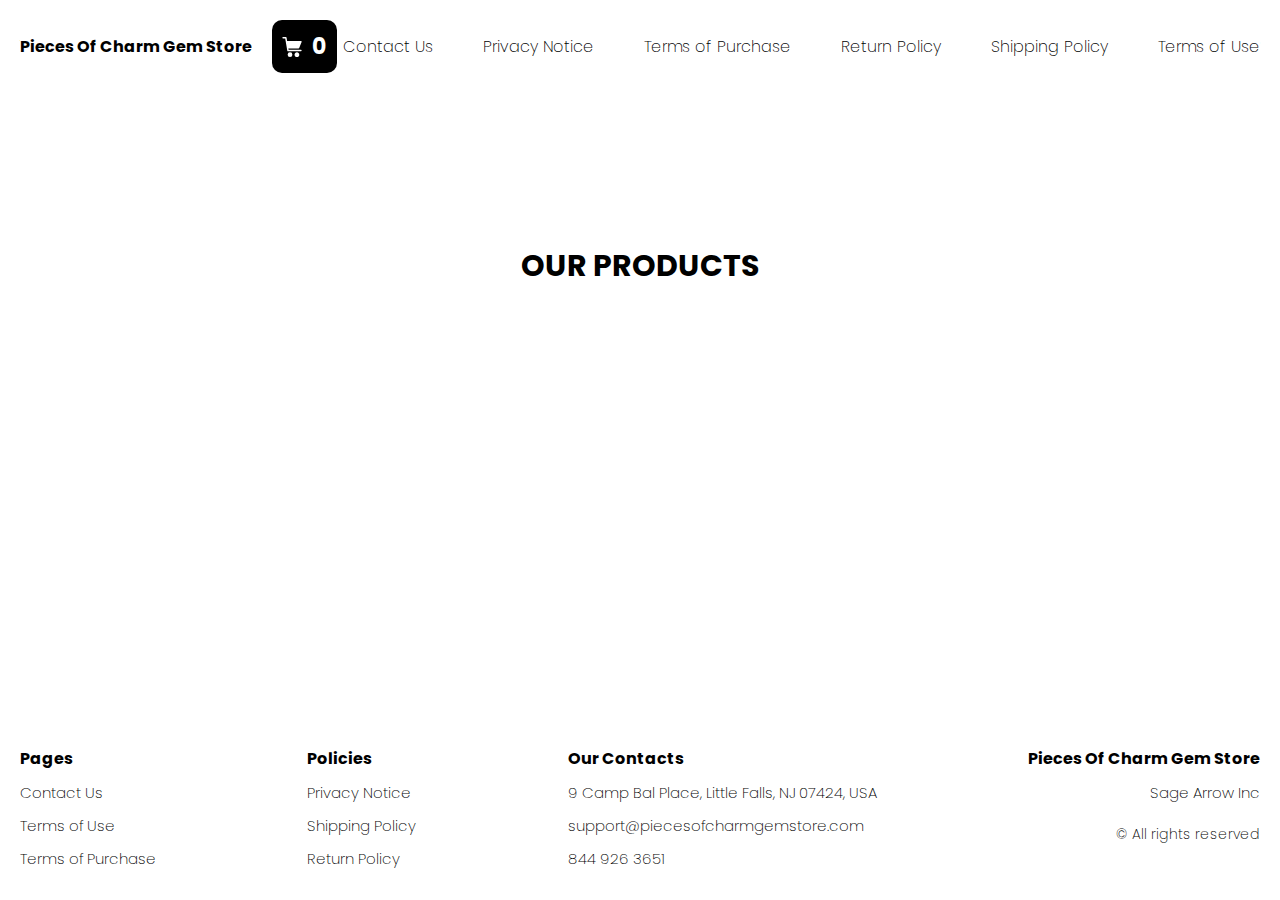
==== index.html @ ecb06dd4 "+" ====
<!DOCTYPE html>
<html lang="en">
  <head>
    <meta charset="UTF-8" />
    <meta http-equiv="X-UA-Compatible" content="IE=edge" />
    <meta name="viewport" content="width=device-width, initial-scale=1.0" />
    <link rel="stylesheet" href="./css/style.css" />
    <title>Shop</title>
  </head>

  <body>
    <div class="wrapper">
      <div class="error__overlay js_error__overlay">
        <div class="error">
          <span class="text bold error__text error__title">ERROR:</span>
          <p class="text error__text">You cannot add more than $500 worth of items to your cart.</p>
          <p class="text error__text">The selected item will not be added.</p>
          <button class="text error__btn js_error__btn">close</button>
        </div>
      </div>

      <main class="main">
        <div class="header__wrapper">
          <div class="container">
            <header class="header">
              <div class="header__flex">
                <button class="header__btn js_menu-btn">
                  <span></span>
                </button>
                <a href="./index.html" class="header__logo logo js_website-name">website name</a>
                <a href="./shop.html" class="cart__btn">
                  <svg
                    xmlns="http://www.w3.org/2000/svg"
                    xmlns:xlink="http://www.w3.org/1999/xlink"
                    x="0px"
                    y="0px"
                    viewBox="0 0 424.449 424.449"
                    style="enable-background: new 0 0 424.449 424.449"
                    xml:space="preserve"
                  >
                    <g>
                      <g>
                        <g>
                          <circle cx="170.241" cy="374.273" r="50.176"></circle>
                          <path
                            d="M316.673,324.098L316.673,324.098c-27.711,0-50.176,22.465-50.176,50.176s22.465,50.176,50.176,50.176
                       c27.711,0,50.176-22.465,50.176-50.176S344.384,324.098,316.673,324.098z"
                          ></path>
                          <path
                            d="M402.177,272.897H140.545l-5.12-29.696h215.04c6.326,0.019,12.017-3.843,14.336-9.728l51.2-129.024
                       c3.111-7.892-0.766-16.812-8.658-19.922c-1.808-0.713-3.735-1.076-5.678-1.07H108.801L96.513,12.801
                       c-1.262-7.471-7.784-12.906-15.36-12.8h-58.88c-8.483,0-15.36,6.877-15.36,15.36s6.877,15.36,15.36,15.36h46.08l44.032,260.096
                       c1.262,7.471,7.784,12.906,15.36,12.8h274.432c8.483,0,15.36-6.877,15.36-15.36C417.537,279.774,410.66,272.897,402.177,272.897z
                       "
                          ></path>
                        </g>
                      </g>
                    </g>
                  </svg>
                  <span class="cart__span js_cart__span">0</span>
                </a>
              </div>

              <nav class="nav js_menu">
                <ul class="nav__list">
                  <li class="nav__item">
                    <a href="./contacts.html" class="nav__link">Contact Us</a>
                  </li>
                  <li class="nav__item">
                    <a href="./privacy.html" class="nav__link">Privacy Notice</a>
                  </li>
                  <li class="nav__item">
                    <a href="./purchase.html" class="nav__link">Terms of Purchase</a>
                  </li>
                  <li class="nav__item">
                    <a href="./return.html" class="nav__link">Return Policy</a>
                  </li>
                  <li class="nav__item">
                    <a href="./shipping.html" class="nav__link">Shipping Policy</a>
                  </li>
                  <li class="nav__item">
                    <a href="./use.html" class="nav__link">Terms of Use</a>
                  </li>
                </ul>
              </nav>
            </header>
          </div>
        </div>

        <div class="hero__wrapper">
          <div class="container">
            <section class="hero"></section>
          </div>
        </div>

        <div class="policy__wrapper">
          <div class="container">
            <section class="policy"></section>
          </div>
        </div>

        <div class="contacts__wrapper">
          <div class="container">
            <section class="contacts"></section>
          </div>
        </div>

        <div class="question__wrapper">
          <div class="container">
            <section class="question"></section>
          </div>
        </div>

        <div class="products__wrapper hero-products">
          <div class="container">
            <section class="products">
              <h3 class="sub-title">Our Products</h3>
              <div class="sub-title__box">
                <p class="text success-message js_success-message">
                  Success! You have added <span class="js_success-product-name"></span> to your shopping cart!
                </p>
              </div>

              <div class="products__block">
                <ul class="js_products__list products__list"></ul>
              </div>
            </section>
          </div>
        </div>

        <div class="phrase__wrapper">
          <div class="container">
            <section class="phrase"></section>
          </div>
        </div>
      </main>

      <div class="footer__wrapper">
        <footer class="footer">
          <div class="footer__top">
            <div class="container">
              <div class="footer__policies">
                <div class="footer__block">
                  <p class="footer__title">Pages</p>
                  <ul class="sub-list">
                    <li class="item">
                      <a href="./contacts.html" class="footer__link">Contact Us</a>
                    </li>
                    <li class="item">
                      <a href="./use.html" class="footer__link">Terms of Use</a>
                    </li>
                    <li class="item">
                      <a href="./purchase.html" class="footer__link">Terms of Purchase</a>
                    </li>
                  </ul>
                </div>
                <div class="footer__block">
                  <p class="footer__title">Policies</p>
                  <ul class="sub-list">
                    <li class="item">
                      <a href="./privacy.html" class="footer__link">Privacy Notice</a>
                    </li>
                    <li class="item">
                      <a href="./shipping.html" class="footer__link">Shipping Policy</a>
                    </li>
                    <li class="item">
                      <a href="./return.html" class="footer__link">Return Policy</a>
                    </li>
                  </ul>
                </div>
                <div class="footer__block">
                  <p class="footer__title">Our Contacts</p>
                  <ul class="sub-list">
                    <li class="item">
                      <p class="text js_website-address"></p>
                    </li>
                    <li class="item">
                      <a href="" class="footer__link js_website-email"></a>
                    </li>
                    <li class="item">
                      <a href="" class="footer__link js_website-phone"></a>
                    </li>
                  </ul>
                </div>
                <div class="footer__block footer__block--rg">
                  <ul class="sub-list">
                    <li class="item">
                      <a href="./index.html" class="footer__logo logo js_website-name"></a>
                    </li>
                    <li class="item">
                      <p class="text text--mb js_website-corp"></p>
                    </li>
                    <li class="item">
                      <span class="footer__span">© All rights reserved</span>
                    </li>
                  </ul>
                </div>
              </div>
            </div>
          </div>
        </footer>
      </div>
    </div>

    <script type="text/javascript" src="https://thebestproductmanager.com/products/prices-nxg-object"></script>
    <script type="module" src="./js/cart.js"></script>
    <script type="module" src="./js/add-to-cart.js"></script>
    <script type="module" src="./js/on-load.js"></script>
    <script type="module" src="./js/website-data.js"></script>
    <script>
      const menuBtn = document.querySelector('.js_menu-btn');
      const menu = document.querySelector('.js_menu');
      menuBtn.addEventListener('click', () => {
        menuBtn.classList.toggle('active');
        menu.classList.toggle('open-menu');
        document.body.classList.toggle('open-menu');
      });
    </script>
  </body>
</html>
---- css/style.css ----
@import './fonts.css';
@import './vars.css';
@import './utils.css';
@import './header.css';
@import './footer.css';
@import './hero.css';
@import './products.css';
@import './product.css';
@import './text-section.css';
@import './order.css';
@import './thank-you.css';
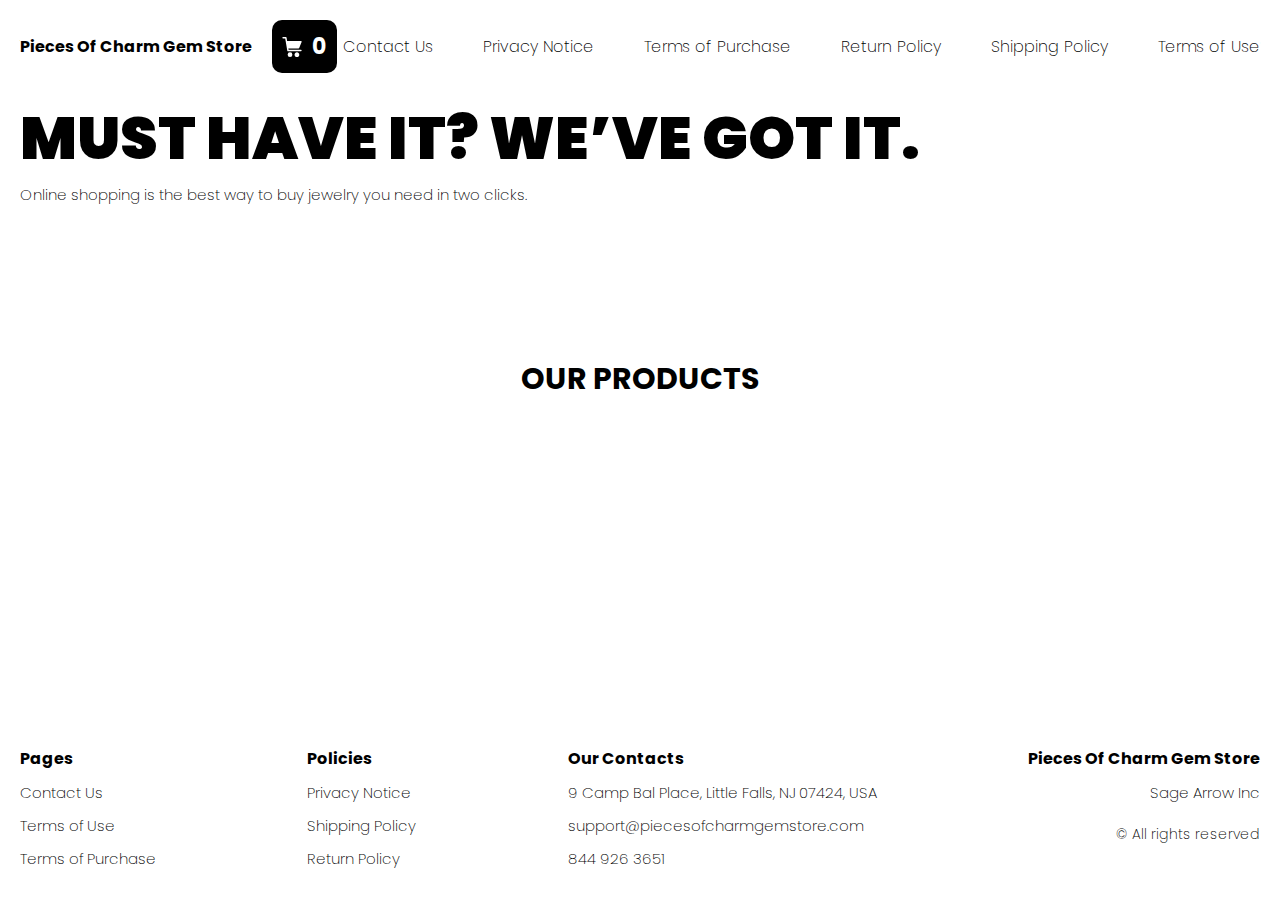
==== commit bbe477db: "Update index.html" ====
--- a/index.html
+++ b/index.html
@@ -89,7 +89,10 @@
 
         <div class="hero__wrapper">
           <div class="container">
-            <section class="hero"></section>
+            <section class="hero">
+                   <h1 class="title js_main-title"></h1>
+              <p class="text js_sub-title"></p>
+            </section>
           </div>
         </div>
 
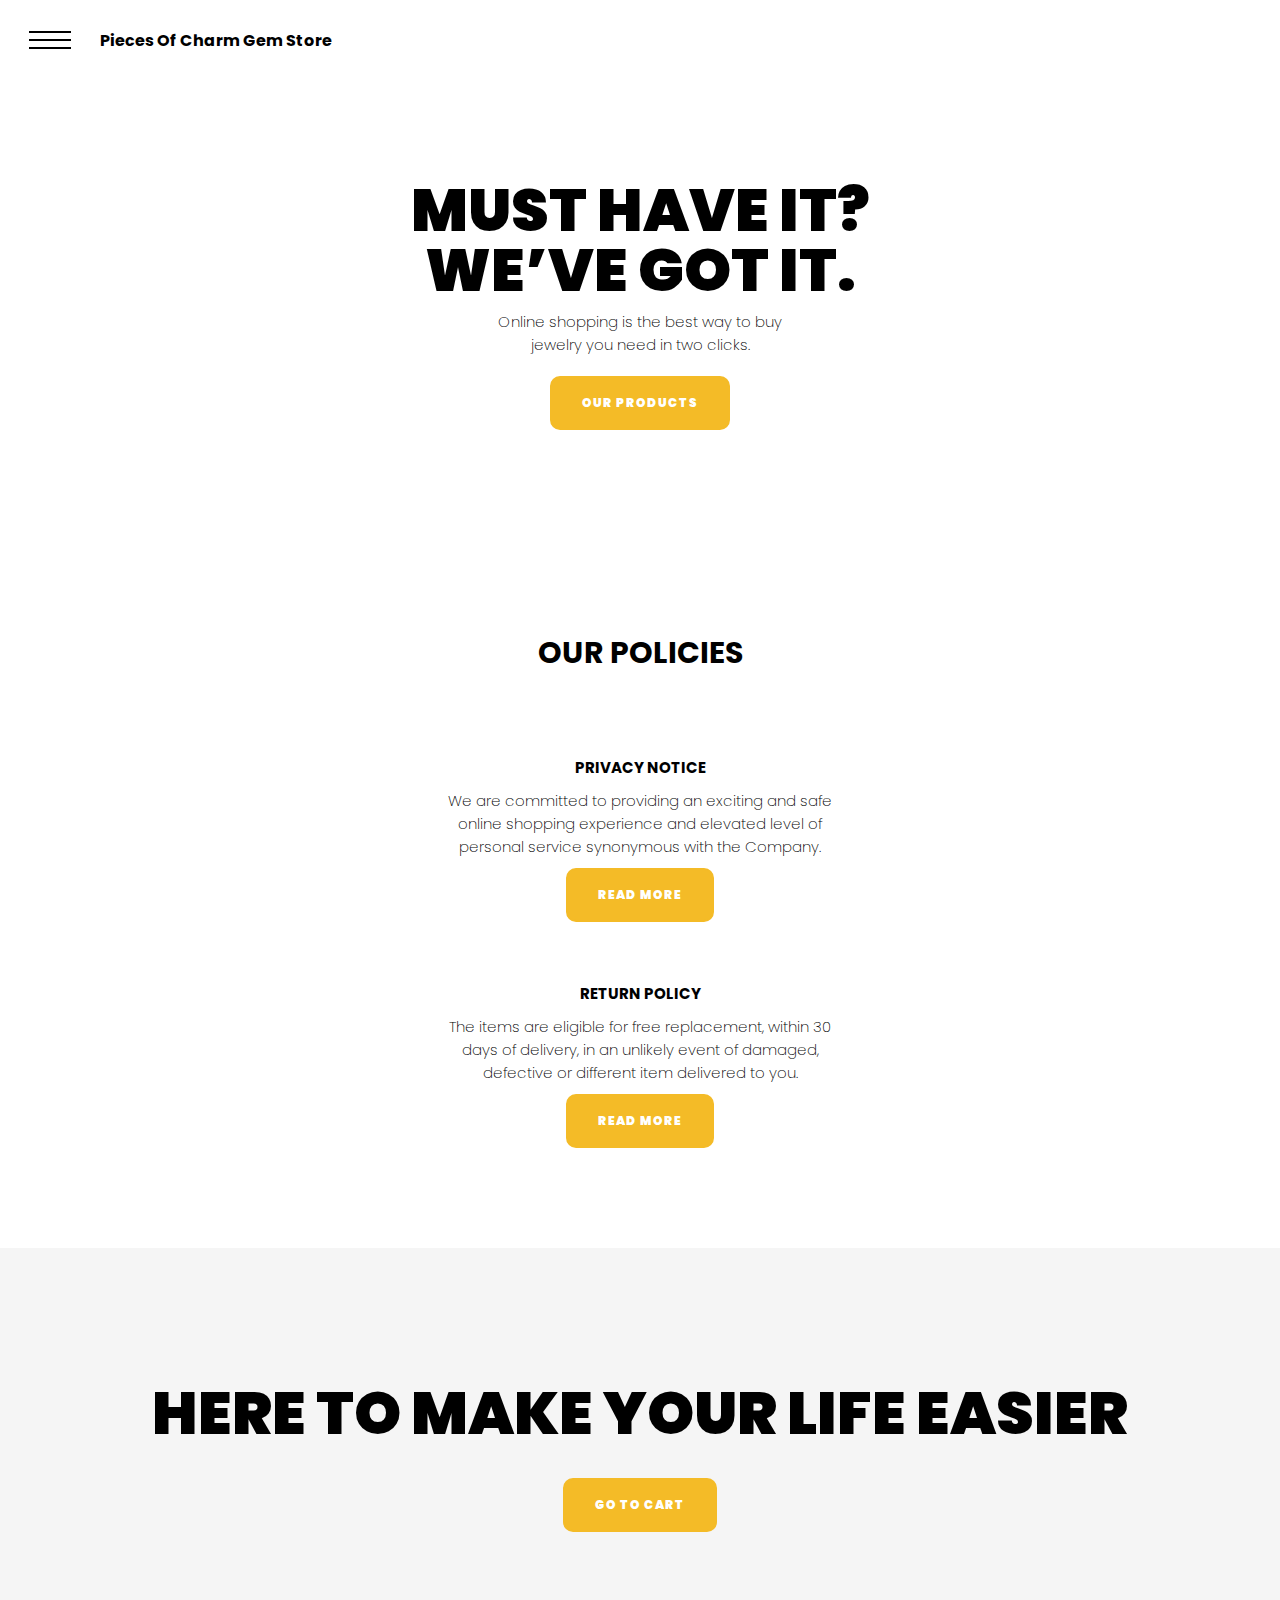
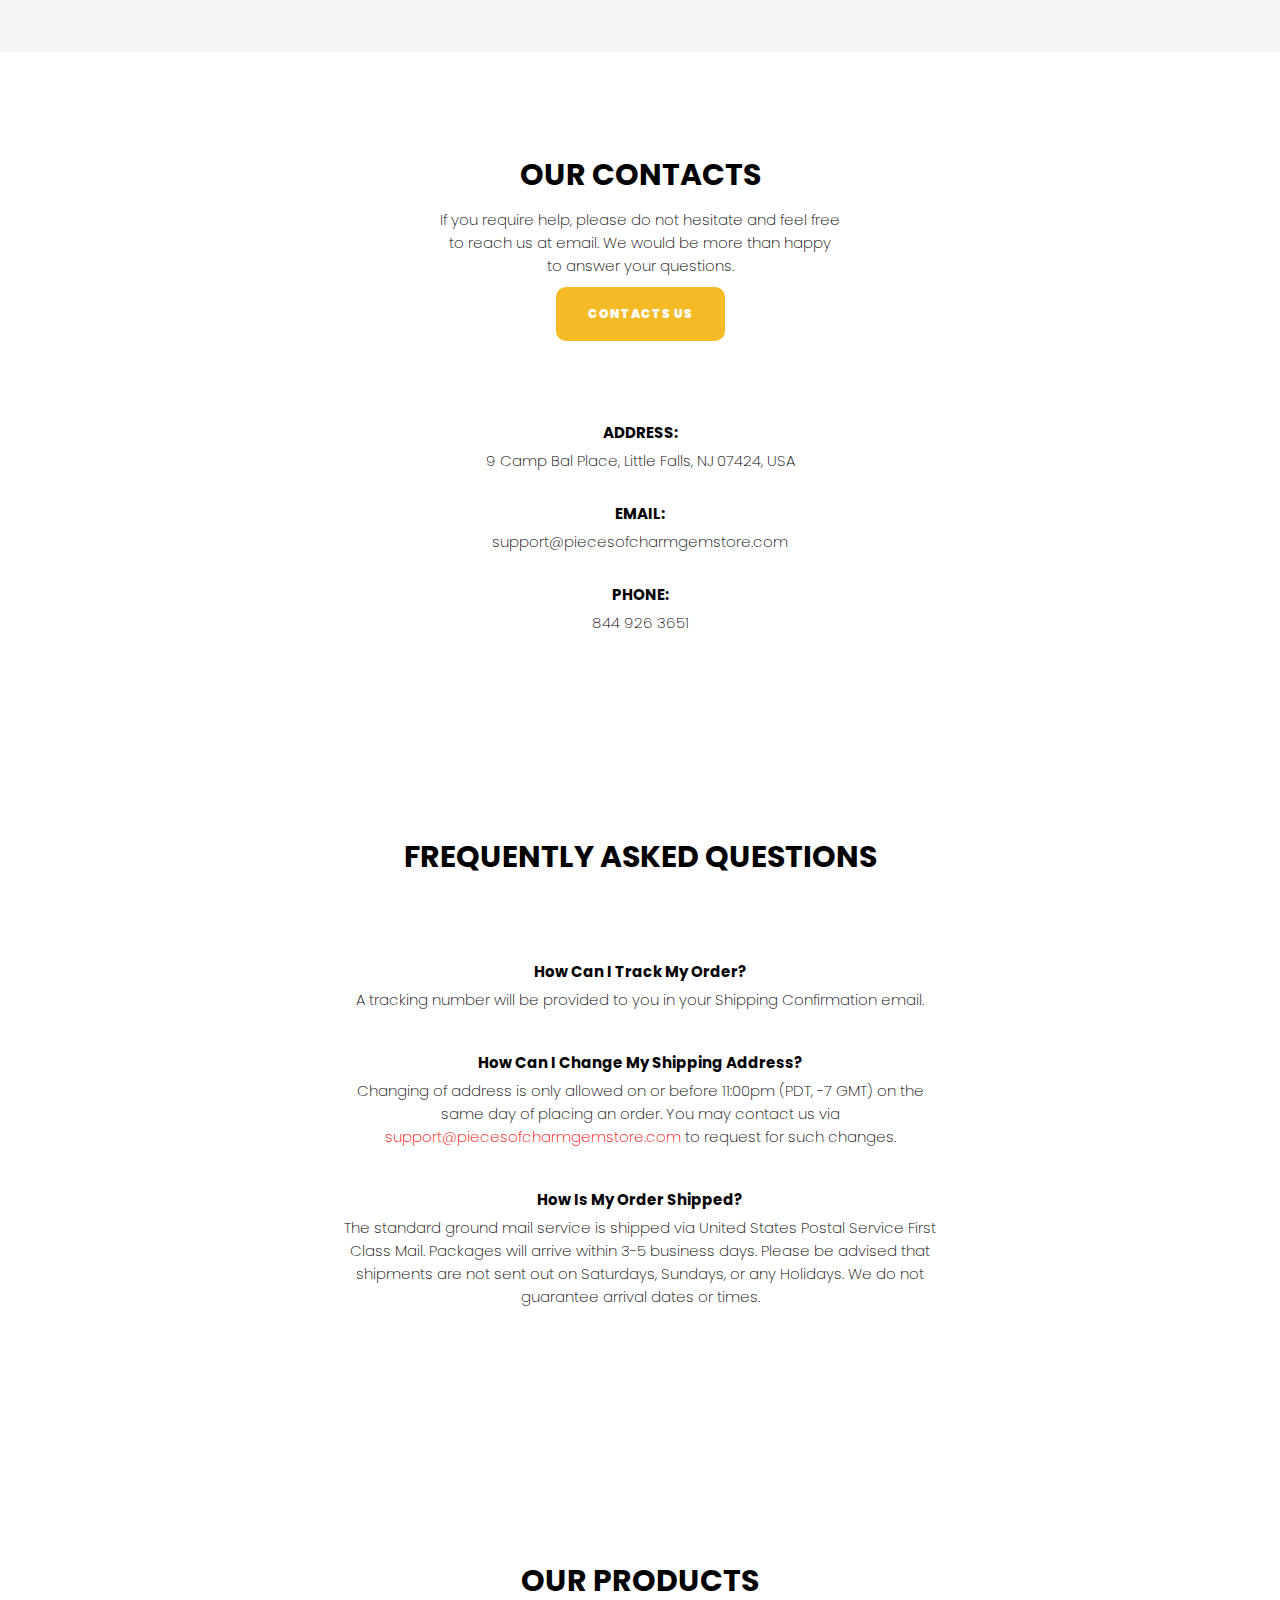
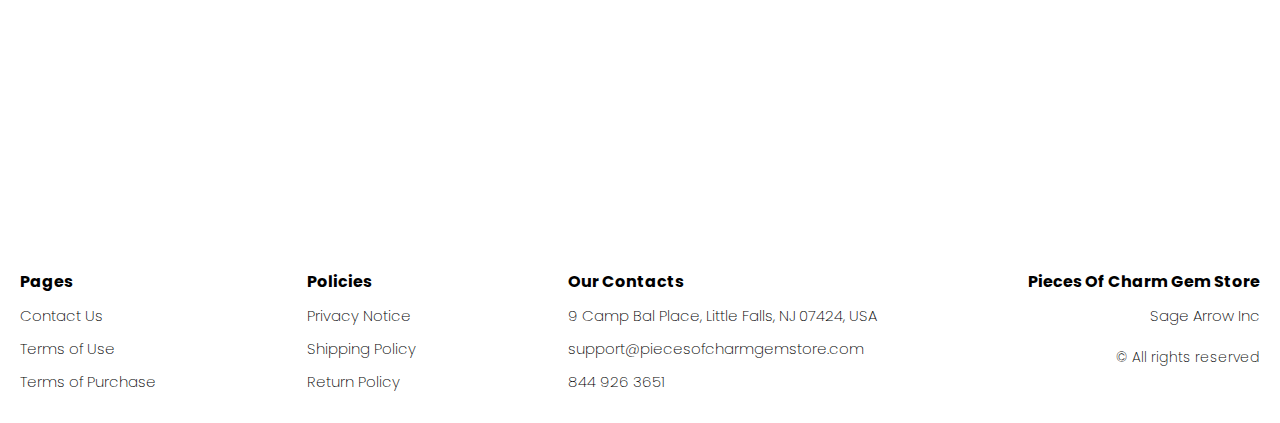
==== commit ba65dafb: "update" ====
--- a/index.html
+++ b/index.html
@@ -29,33 +29,8 @@
                 </button>
                 <a href="./index.html" class="header__logo logo js_website-name">website name</a>
                 <a href="./shop.html" class="cart__btn">
-                  <svg
-                    xmlns="http://www.w3.org/2000/svg"
-                    xmlns:xlink="http://www.w3.org/1999/xlink"
-                    x="0px"
-                    y="0px"
-                    viewBox="0 0 424.449 424.449"
-                    style="enable-background: new 0 0 424.449 424.449"
-                    xml:space="preserve"
-                  >
-                    <g>
-                      <g>
-                        <g>
-                          <circle cx="170.241" cy="374.273" r="50.176"></circle>
-                          <path
-                            d="M316.673,324.098L316.673,324.098c-27.711,0-50.176,22.465-50.176,50.176s22.465,50.176,50.176,50.176
-                       c27.711,0,50.176-22.465,50.176-50.176S344.384,324.098,316.673,324.098z"
-                          ></path>
-                          <path
-                            d="M402.177,272.897H140.545l-5.12-29.696h215.04c6.326,0.019,12.017-3.843,14.336-9.728l51.2-129.024
-                       c3.111-7.892-0.766-16.812-8.658-19.922c-1.808-0.713-3.735-1.076-5.678-1.07H108.801L96.513,12.801
-                       c-1.262-7.471-7.784-12.906-15.36-12.8h-58.88c-8.483,0-15.36,6.877-15.36,15.36s6.877,15.36,15.36,15.36h46.08l44.032,260.096
-                       c1.262,7.471,7.784,12.906,15.36,12.8h274.432c8.483,0,15.36-6.877,15.36-15.36C417.537,279.774,410.66,272.897,402.177,272.897z
-                       "
-                          ></path>
-                        </g>
-                      </g>
-                    </g>
+                  <svg class="cart__btn-svg" width="20" height="20">
+                    <use href="./img/icons/icons.svg#icon-cart"></use>
                   </svg>
                   <span class="cart__span js_cart__span">0</span>
                 </a>
@@ -90,33 +65,111 @@
         <div class="hero__wrapper">
           <div class="container">
             <section class="hero">
-                   <h1 class="title js_main-title"></h1>
+              <h1 class="title js_main-title"></h1>
               <p class="text js_sub-title"></p>
+              <a href="#products" class="btn">our products</a>
             </section>
           </div>
         </div>
 
         <div class="policy__wrapper">
           <div class="container">
-            <section class="policy"></section>
+            <section class="policy">
+              <h2 class="sub-title">Our Policies</h2>
+              <ul class="policy-list">
+                <li class="policy-item">
+                  <h3 class="policy-item-title">Privacy notice</h3>
+                  <p class="text">
+                    We are committed to providing an exciting and safe online shopping experience and elevated level of
+                    personal service synonymous with the Company.
+                  </p>
+                  <a href="./privacy.html" class="btn">read more</a>
+                </li>
+                <li class="policy-item">
+                  <h3 class="policy-item-title">Return policy</h3>
+                  <p class="text">
+                    The items are eligible for free replacement, within 30 days of delivery, in an unlikely event of
+                    damaged, defective or different item delivered to you.
+                  </p>
+                  <a href="./return.html" class="btn">read more</a>
+                </li>
+              </ul>
+            </section>
+          </div>
+        </div>
+
+        <div class="phrase__wrapper">
+          <div class="container">
+            <section class="phrase">
+              <h2 class="title">Here to make your life easier</h2>
+              <a href="./shop.html" class="btn">go to cart</a>
+            </section>
           </div>
         </div>
 
         <div class="contacts__wrapper">
           <div class="container">
-            <section class="contacts"></section>
+            <section class="contacts">
+              <div class="contacts-block">
+                <h2 class="sub-title">Our Contacts</h2>
+                <p class="text">
+                  If you require help, please do not hesitate and feel free to reach us at email. We would be more than
+                  happy to answer your questions.
+                </p>
+                <a href="./contacts.html" class="btn">contacts us</a>
+              </div>
+              <ul class="contacts-list">
+                <li class="contacts-item">
+                  <span class="contacts-span">Address:</span>
+                  <span class="text js_website-address"></span>
+                </li>
+                <li class="contacts-item contacts-item-link">
+                  <span class="contacts-span">Email:</span>
+                  <a href="" class="text js_website-email"></a>
+                </li>
+                <li class="contacts-item contacts-item-link">
+                  <span class="contacts-span">Phone:</span>
+                  <a href="" class="text js_website-phone"></a>
+                </li>
+              </ul>
+            </section>
           </div>
         </div>
 
         <div class="question__wrapper">
           <div class="container">
-            <section class="question"></section>
+            <section class="question">
+              <h2 class="sub-title">frequently asked questions</h2>
+              <ul class="question-list">
+                <li class="question-item">
+                  <h3 class="question-sub-title">How can I track my order?</h3>
+                  <p class="text">A tracking number will be provided to you in your Shipping Confirmation email.</p>
+                </li>
+                <li class="question-item">
+                  <h3 class="question-sub-title">How can I change my Shipping Address?</h3>
+                  <p class="text">
+                    Changing of address is only allowed on or before 11:00pm (PDT, -7 GMT) on the same day of placing an
+                    order. You may contact us via
+                    <a href="" class="link js_website-email"></a>
+                    to request for such changes.
+                  </p>
+                </li>
+                <li class="question-item">
+                  <h3 class="question-sub-title">How is my order shipped?</h3>
+                  <p class="text">
+                    The standard ground mail service is shipped via United States Postal Service First Class Mail.
+                    Packages will arrive within 3-5 business days. Please be advised that shipments are not sent out on
+                    Saturdays, Sundays, or any Holidays. We do not guarantee arrival dates or times.
+                  </p>
+                </li>
+              </ul>
+            </section>
           </div>
         </div>
 
         <div class="products__wrapper hero-products">
           <div class="container">
-            <section class="products">
+            <section class="products" id="products">
               <h3 class="sub-title">Our Products</h3>
               <div class="sub-title__box">
                 <p class="text success-message js_success-message">
@@ -128,12 +181,6 @@
                 <ul class="js_products__list products__list"></ul>
               </div>
             </section>
-          </div>
-        </div>
-
-        <div class="phrase__wrapper">
-          <div class="container">
-            <section class="phrase"></section>
           </div>
         </div>
       </main>
